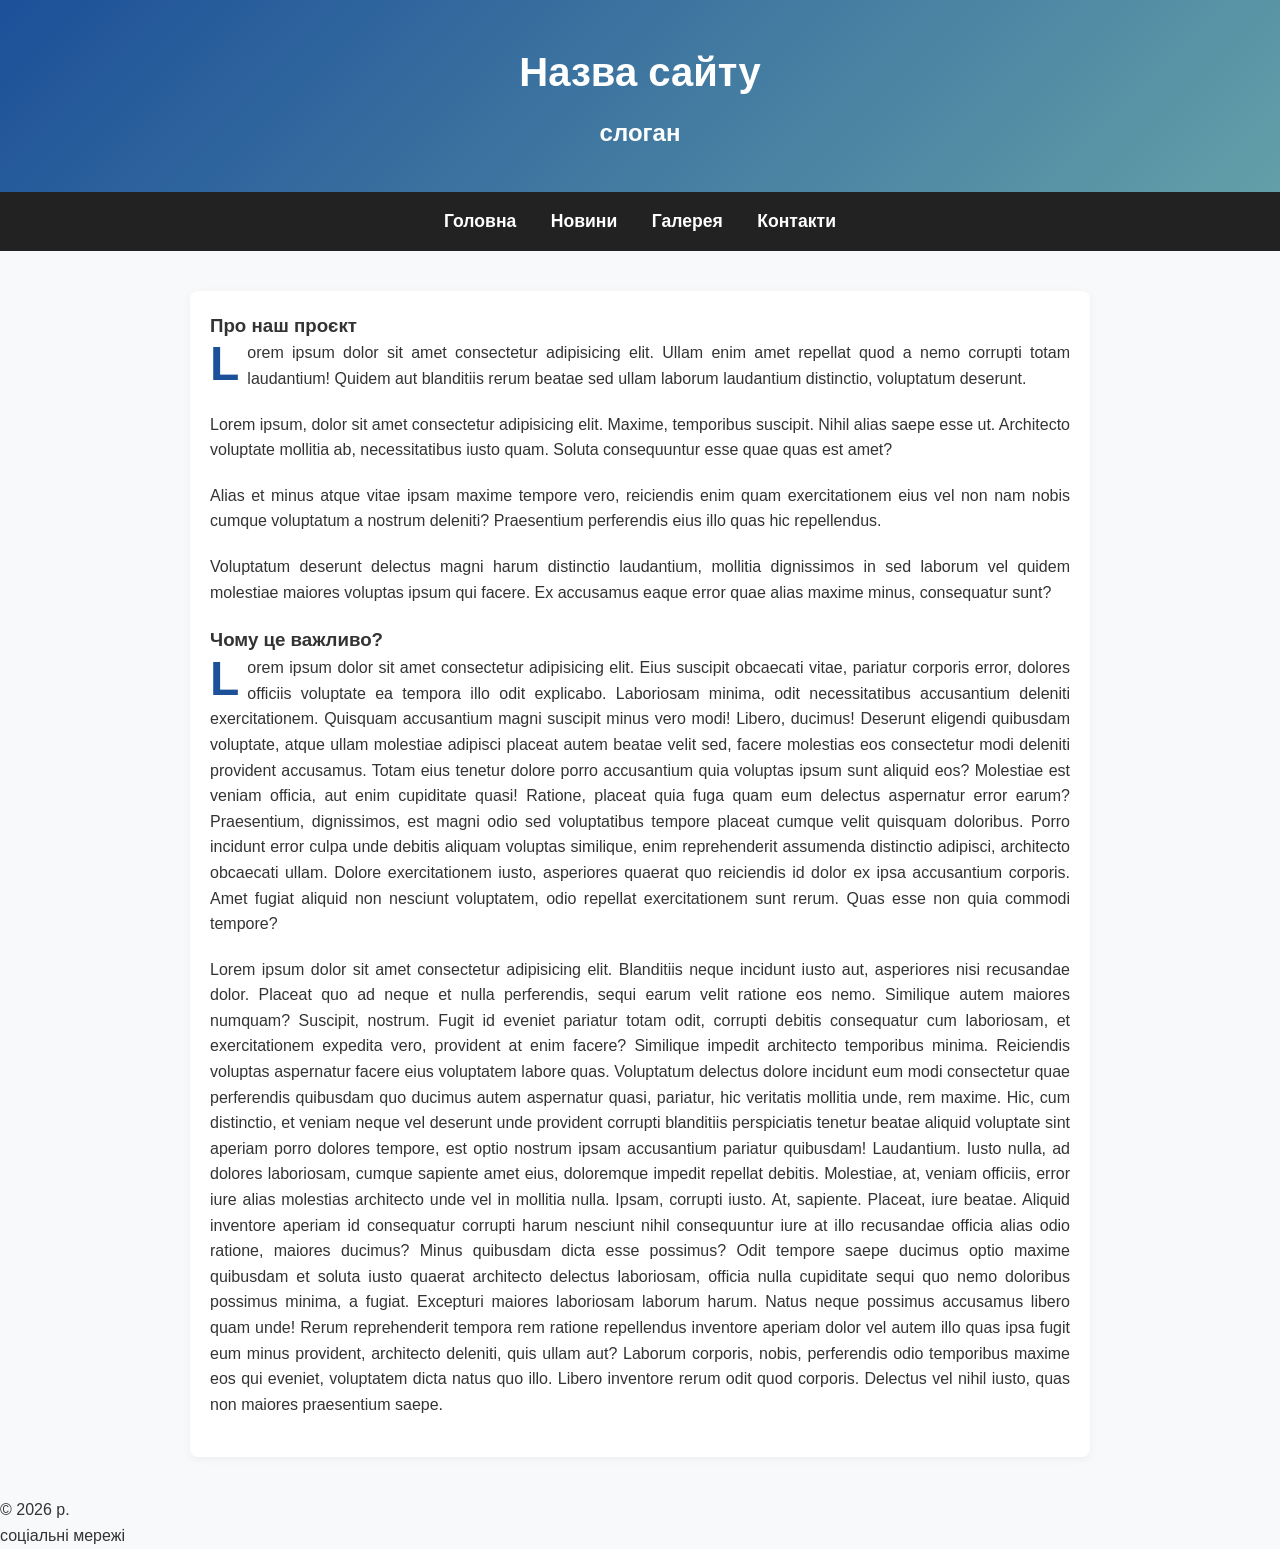
==== index.html @ 70daf60a "first commit" ====
<!DOCTYPE html>
<html lang="en">
<head>
  <meta charset="UTF-8">
  <meta name="viewport" content="width=device-width, initial-scale=1.0">
  <link rel="stylesheet" href="./css/style.css">
  <title>назва сайту</title>
</head>
<body class="playpen-sans-regular">
  <header>
    <h1 class="google-sans-bold">Назва сайту</h1>
    <h2>слоган</h2>
  </header>
  <nav>
    <ul>
      <li><a href="./index.html">Головна</a></li>
      <li><a href="./news.html">Новини</a></li>
      <li><a href="./gallery.html">Галерея</a></li>
      <li><a href="./contacts.html">Контакти</a></li>
    </ul>
  </nav>
  <main>
    <section>
        <h3>Про наш проєкт</h3>
        <p>Lorem ipsum dolor sit amet consectetur adipisicing elit. Ullam enim amet repellat quod a nemo corrupti totam laudantium! Quidem aut blanditiis rerum beatae sed ullam laborum laudantium distinctio, voluptatum deserunt.</p>
        <p>Lorem ipsum, dolor sit amet consectetur adipisicing elit. Maxime, temporibus suscipit. Nihil alias saepe esse ut. Architecto voluptate mollitia ab, necessitatibus iusto quam. Soluta consequuntur esse quae quas est amet?</p>
        <p>Alias et minus atque vitae ipsam maxime tempore vero, reiciendis enim quam exercitationem eius vel non nam nobis cumque voluptatum a nostrum deleniti? Praesentium perferendis eius illo quas hic repellendus.</p>
        <p>Voluptatum deserunt delectus magni harum distinctio laudantium, mollitia dignissimos in sed laborum vel quidem molestiae maiores voluptas ipsum qui facere. Ex accusamus eaque error quae alias maxime minus, consequatur sunt?</p>
    </section>
    <section class="gradient">
        <h3>Чому це важливо?</h3>
        <p>Lorem ipsum dolor sit amet consectetur adipisicing elit. Eius suscipit obcaecati vitae, pariatur corporis error, dolores officiis voluptate ea tempora illo odit explicabo. Laboriosam minima, odit necessitatibus accusantium deleniti exercitationem.
        Quisquam accusantium magni suscipit minus vero modi! Libero, ducimus! Deserunt eligendi quibusdam voluptate, atque ullam molestiae adipisci placeat autem beatae velit sed, facere molestias eos consectetur modi deleniti provident accusamus.
        Totam eius tenetur dolore porro accusantium quia voluptas ipsum sunt aliquid eos? Molestiae est veniam officia, aut enim cupiditate quasi! Ratione, placeat quia fuga quam eum delectus aspernatur error earum?
        Praesentium, dignissimos, est magni odio sed voluptatibus tempore placeat cumque velit quisquam doloribus. Porro incidunt error culpa unde debitis aliquam voluptas similique, enim reprehenderit assumenda distinctio adipisci, architecto obcaecati ullam.
        Dolore exercitationem iusto, asperiores quaerat quo reiciendis id dolor ex ipsa accusantium corporis. Amet fugiat aliquid non nesciunt voluptatem, odio repellat exercitationem sunt rerum. Quas esse non quia commodi tempore?</p>
        <p>Lorem ipsum dolor sit amet consectetur adipisicing elit. Blanditiis neque incidunt iusto aut, asperiores nisi recusandae dolor. Placeat quo ad neque et nulla perferendis, sequi earum velit ratione eos nemo.
        Similique autem maiores numquam? Suscipit, nostrum. Fugit id eveniet pariatur totam odit, corrupti debitis consequatur cum laboriosam, et exercitationem expedita vero, provident at enim facere? Similique impedit architecto temporibus minima.
        Reiciendis voluptas aspernatur facere eius voluptatem labore quas. Voluptatum delectus dolore incidunt eum modi consectetur quae perferendis quibusdam quo ducimus autem aspernatur quasi, pariatur, hic veritatis mollitia unde, rem maxime.
        Hic, cum distinctio, et veniam neque vel deserunt unde provident corrupti blanditiis perspiciatis tenetur beatae aliquid voluptate sint aperiam porro dolores tempore, est optio nostrum ipsam accusantium pariatur quibusdam! Laudantium.
        Iusto nulla, ad dolores laboriosam, cumque sapiente amet eius, doloremque impedit repellat debitis. Molestiae, at, veniam officiis, error iure alias molestias architecto unde vel in mollitia nulla. Ipsam, corrupti iusto.
        At, sapiente. Placeat, iure beatae. Aliquid inventore aperiam id consequatur corrupti harum nesciunt nihil consequuntur iure at illo recusandae officia alias odio ratione, maiores ducimus? Minus quibusdam dicta esse possimus?
        Odit tempore saepe ducimus optio maxime quibusdam et soluta iusto quaerat architecto delectus laboriosam, officia nulla cupiditate sequi quo nemo doloribus possimus minima, a fugiat. Excepturi maiores laboriosam laborum harum.
        Natus neque possimus accusamus libero quam unde! Rerum reprehenderit tempora rem ratione repellendus inventore aperiam dolor vel autem illo quas ipsa fugit eum minus provident, architecto deleniti, quis ullam aut?
        Laborum corporis, nobis, perferendis odio temporibus maxime eos qui eveniet, voluptatem dicta natus quo illo. Libero inventore rerum odit quod corporis. Delectus vel nihil iusto, quas non maiores praesentium saepe.</p>
    </section>
  </main>
  <footer>
    <p>&copy; 2026 р.</p>
    <p>соціальні мережі</p>
  </footer>
  
</body>
</html>
---- css/style.css ----
* {
  margin: 0;
  padding: 0;
  box-sizing: border-box; /* Золоте правило CSS Box Model */
}
body {
  font-family: 'Open Sans', sans-serif;
  color: #333333; /* Ваш темний колір тексту */
  background-color: #f8f9fa; /* Світлий фон сторінки */
  line-height: 1.6; /* Комфортний вагон Інтерсіті для очей */
  font-size: 16px; /* Базовий розмір - абсолютна одиниця */
}
header {
  background-image: linear-gradient(135deg, #1C5099, #639FA8); /* Використайте кольори з вашої палітри */
  color: #ffffff;
  padding: 40px 20px;
  text-align: center;
  box-shadow: 0 4px 6px rgba(0, 0, 0, 0.1); /* Сучасна м'яка тінь */
}
header h1 {
  font-family: 'Montserrat', sans-serif; /* Шрифт для заголовка */
  font-size: 2.5rem; /* Відносна одиниця (2.5 * 16px) */
  margin-bottom: 10px;
}
nav {
  background-color: #222222;
  position: sticky; /* Меню "прилипне" до верху */
  top: 0;
  z-index: 100; /* Щоб меню було поверх іншого тексту */
}
nav ul {
  list-style-type: none; /* Прибираємо стандартні крапки списку */
  text-align: center;
  padding: 15px 0;
}
nav ul li {
  display: inline-block; /* Розташовуємо пункти в один рядок */
  margin: 0 15px;
}
nav ul li a {
  color: #ffffff;
  text-decoration: none;
  font-size: 1.1rem;
  font-weight: bold;
  transition: color 0.3s ease; /* Плавність зміни стану */
}
nav ul li a:hover {
  color: #639FA8; /* Ваш акцентний колір */
}
nav ul li a:focus {
  outline: 2px dashed #ff9800; /* Доступність: виділення при навігації клавіатурою (Tab) */
  outline-offset: 4px;
}
main section p:first-of-type::first-letter {
  font-size: 3rem;
  font-weight: bold;
  color: #1C5099;
  float: left; /* Обтікання текстом */
  margin-right: 8px;
  line-height: 1;
}
main {
    max-width: 900px; /* Обмежуємо максимальну ширину */
    margin: 40px auto; /* auto центрує блок по горизонталі */
    padding: 20px;
    background-color: #ffffff;
    border-radius: 8px; /* Заокруглені кути */
    box-shadow: 0 2px 10px rgba(0,0,0,0.05);
}
main section p {
    margin-bottom: 20px; /* Соціальна дистанція між абзацами */
    text-align: justify;
}

/* --- ЗАГАЛЬНІ СТИЛІ ГАЛЕРЕЇ --- */
.gallery-section {
  margin: 50px 20px;
}
.section-title {
  color: #1C5099; /* Колір з нашої палітри */
  text-align: center;
  margin-bottom: 30px;
  font-family: 'Montserrat', sans-serif;
  font-size: 2rem;
}
/* Дизайн самої картки з фото */
.card {
  border-radius: 12px;
  overflow: hidden; /* Ховаємо кути фотографії, щоб вони теж стали круглими */
  box-shadow: 0 4px 6px rgba(0, 0, 0, 0.1);
  transition: transform 0.3s ease, box-shadow 0.3s ease; /* Плавна анімація */
}
/* Ефект наведення мишки (Hover) */
.card:hover {
  transform: translateY(-8px) scale(1.02);
  box-shadow: 0 12px 20px rgba(28, 80, 153, 0.2);
}
/* Налаштування зображень всередині карток */
.card img {
  width: 100%;
  height: 100%;
  display: block;
  object-fit: cover; /* МАГІЯ: фото не буде сплющуватися, а обріжеться як треба! */
}
/* --- СЕКЦІЯ 1: FLEXBOX --- */
.flex-container-art {
  display: flex;
  flex-wrap: wrap; /* Дозволяємо перенесення на новий рядок */
  justify-content: center; /* Центруємо картки */
  gap: 20px; /* Відступи між картками */
}

.flex-container-art .card {
  flex: 1 1 300px; /* Рости: 1, Стискатися: 1, Базова ширина: 300px */
  height: 250px;
}
/* --- СЕКЦІЯ 2: BASIC GRID --- */
.grid-container-cg {
  display: grid;
  grid-template-columns: 1fr 1fr 1fr; /* Три однакові колонки */
  gap: 20px;
}

.grid-container-cg .card {
  height: 250px;
}
/* --- СЕКЦІЯ 3: GRID AREAS (БЕНТО-БОКС) --- */
.grid-bento-ai {
  display: grid;
  gap: 15px;
  grid-template-columns: 1fr 1fr 1fr;
  grid-template-rows: 250px 250px; /* Два рядки по 250px */
  
  /* Малюємо макет словами: */
  grid-template-areas: 
    "big big pic2"
    "big big pic3"
    "pic4 pic5 pic6";
}

/* Прив'язуємо класи карток до імен на нашому "кресленні" */
.ai-1 { grid-area: big; }
.ai-2 { grid-area: pic2; }
.ai-3 { grid-area: pic3; }
.ai-4 { grid-area: pic4; }
.ai-5 { grid-area: pic5; }
.ai-6 { grid-area: pic6; }

/* --- АДАПТИВНІСТЬ (МЕДІА-ЗАПИТИ) --- */

/* Для планшетів (екрани менше 900px) */
@media (max-width: 900px) {
  .grid-container-cg {
    grid-template-columns: 1fr 1fr; /* Робимо 2 колонки замість 3 */
  }
  
  .grid-bento-ai {
    grid-template-columns: 1fr 1fr;
    /* Перемальовуємо Бенто-бокс для планшета */
    grid-template-areas: 
      "big big"
      "big big"
      "pic2 pic3"
      "pic4 pic5"
      "pic6 pic6";
  }
}

/* Для смартфонів (екрани менше 600px) */
@media (max-width: 600px) {
  .grid-container-cg, 
  .grid-bento-ai {
    grid-template-columns: 1fr; /* Все в одну колонку */
    grid-template-areas: none; /* Вимикаємо складне малювання */
  }
  
  .grid-bento-ai .card {
    grid-area: auto; /* Повертаємо картки до стандартної поведінки */
    height: 300px;
  }
}
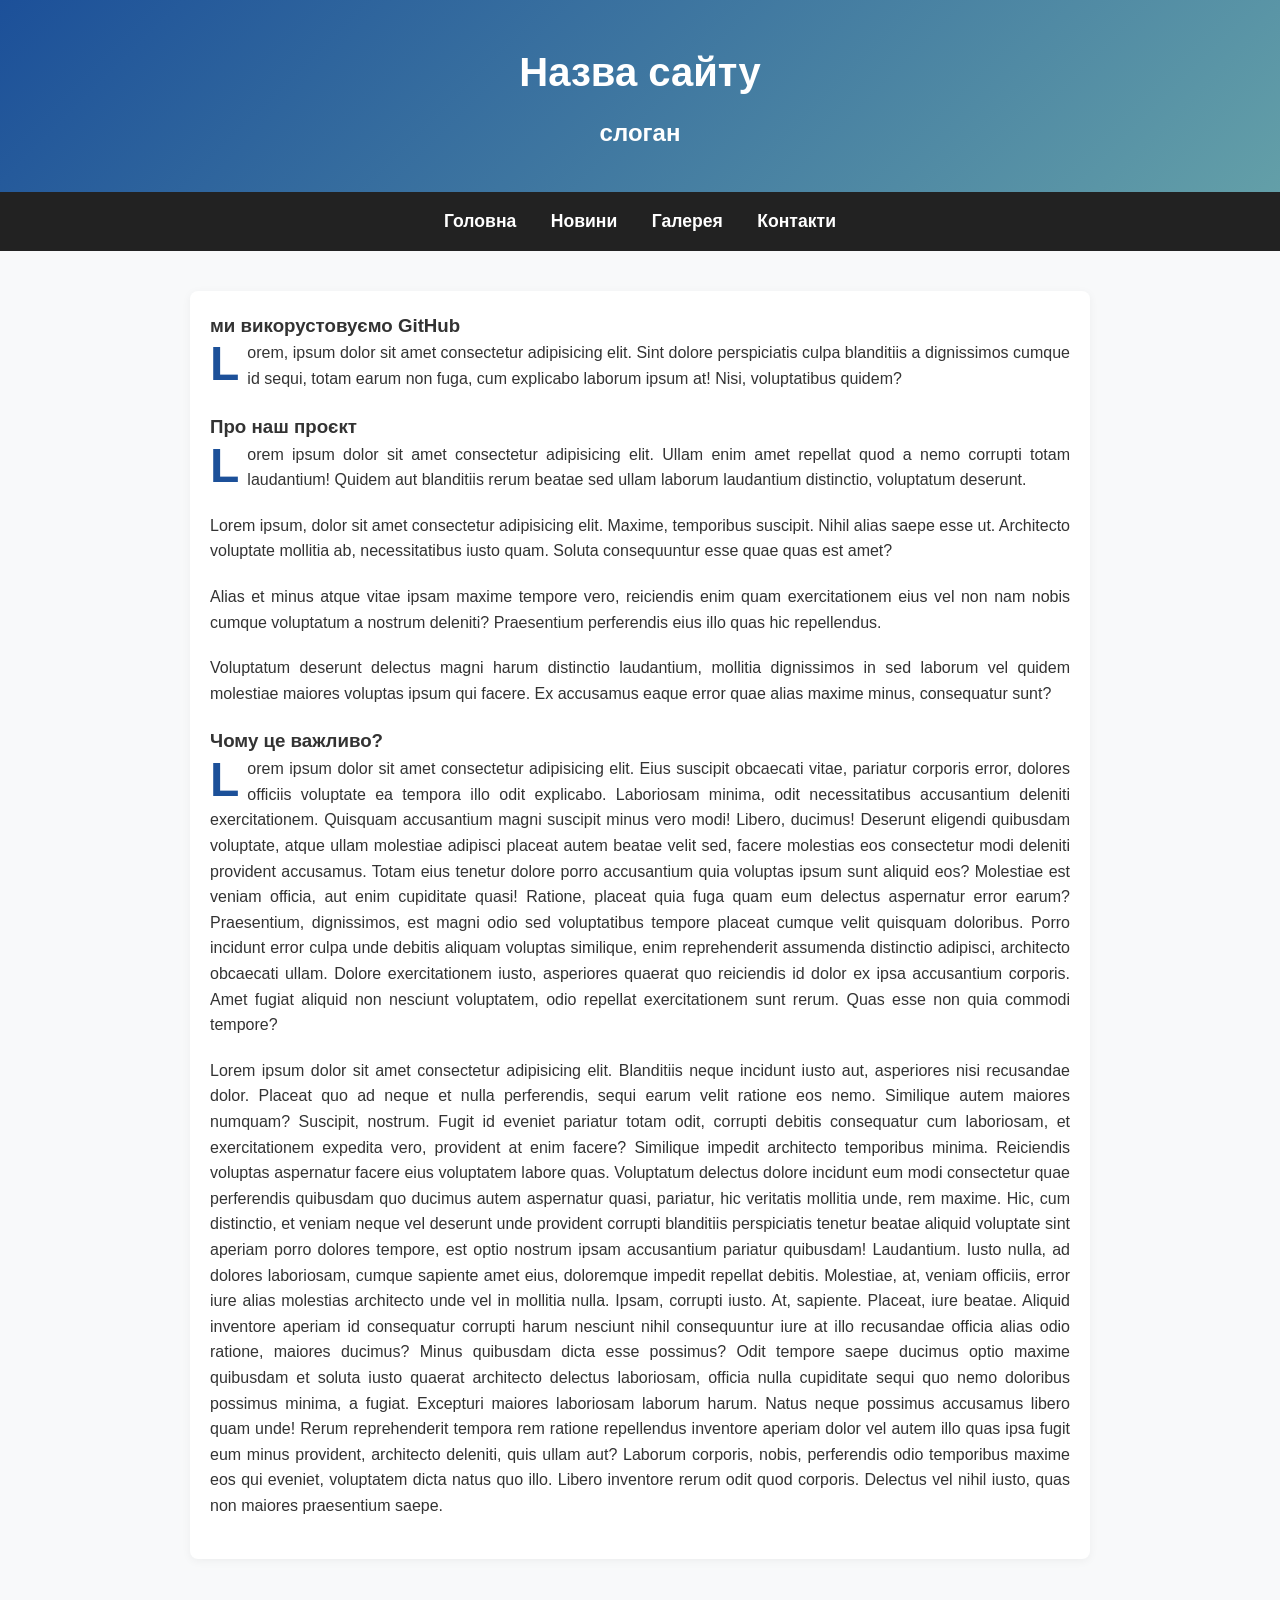
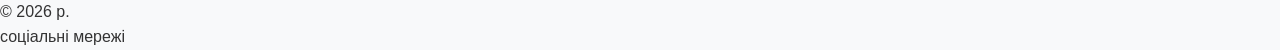
==== commit fda08a41: "edit" ====
--- a/index.html
+++ b/index.html
@@ -20,6 +20,12 @@
     </ul>
   </nav>
   <main>
+    <section>
+      <h3>ми викорустовуємо GitHub</h3>
+      <p>
+        Lorem, ipsum dolor sit amet consectetur adipisicing elit. Sint dolore perspiciatis culpa blanditiis a dignissimos cumque id sequi, totam earum non fuga, cum explicabo laborum ipsum at! Nisi, voluptatibus quidem?
+      </p>
+    </section>
     <section>
         <h3>Про наш проєкт</h3>
         <p>Lorem ipsum dolor sit amet consectetur adipisicing elit. Ullam enim amet repellat quod a nemo corrupti totam laudantium! Quidem aut blanditiis rerum beatae sed ullam laborum laudantium distinctio, voluptatum deserunt.</p>
